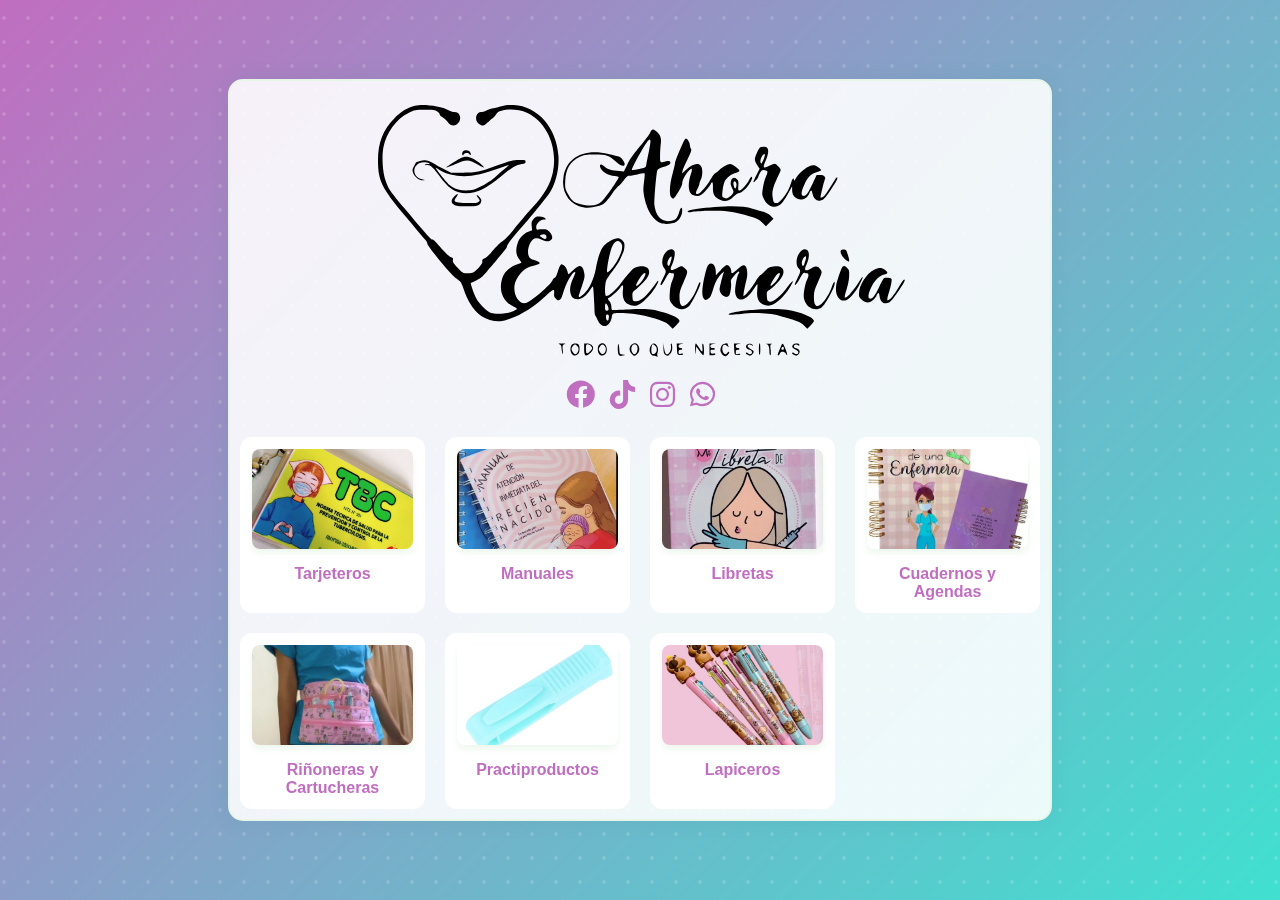
==== index.html @ b4ffddee "Add files via upload" ====
<!DOCTYPE html>
<html lang="es">
<head>
  <meta charset="UTF-8">
  <meta name="viewport" content="width=device-width, initial-scale=1.0">
  <title>Productos Creativos</title>
  <link rel="stylesheet" href="styles/styles.css">
  <!-- Iconos de FontAwesome para redes sociales -->
  <link rel="stylesheet" href="https://cdnjs.cloudflare.com/ajax/libs/font-awesome/6.0.0/css/all.min.css">
</head>
<body>
  <div class="container">
    <!-- Encabezado Principal -->
    <header>
      <img src="imagenes/logo2.svg" alt="Logo del Negocio" class="logo">
    </header>

    <!-- Iconos de Redes Sociales -->
    <div class="social-icons">
      <a href="https://facebook.com" target="_blank"><i class="fab fa-facebook"></i></a>
      <a href="https://tiktok.com" target="_blank"><i class="fab fa-tiktok"></i></a>
      <a href="https://instagram.com" target="_blank"><i class="fab fa-instagram"></i></a>
      <a href="https://wa.me/51965056239" target="_blank"><i class="fab fa-whatsapp"></i></a>
    </div>

    <!-- Botones de Productos -->
    <div class="product-buttons">
      <div class="product" onclick="window.location.href='tarjeteros/index.html'">
        <img src="imagenes/img_tarjetas/TBC.svg" alt="Tarjeteros">
        <p>Tarjeteros</p>
      </div>
      <div class="product" onclick="window.location.href='manuales/index.html'">
        <img src="imagenes/img_manuales/atencion_recien_nacido.svg" alt="Manuales">
        <p>Manuales</p>
      </div>
      <div class="product" onclick="window.location.href='libretas/index.html'">
        <img src="imagenes/img_libretas/enfermeria.svg" alt="Libretas">
        <p>Libretas</p>
      </div>
      <div class="product" onclick="window.location.href='cuadernos/index.html'">
        <img src="imagenes/img_cuaderno_y_agendas/apuntes_enfermera.svg" alt="Cuadernos y Agendas">
        <p>Cuadernos y Agendas</p>
      </div>
      <div class="product" onclick="window.location.href='cartucheras/index.html'">
        <img src="imagenes/img_riñoneras_y_cartucheras/rinonera.svg" alt="Riñoneras y Cartucheras">
        <p>Riñoneras y Cartucheras</p>
      </div>
      <div class="product" onclick="window.location.href='practiproductos/index.html'">
        <img src="imagenes/img_pratiproductos/rompeampollasTITI.svg" alt="Practiproductos">
        <p>Practiproductos</p>
      </div>
      <div class="product" onclick="window.location.href='lapiceros/index.html'">
        <img src="imagenes/img_lapiceros/lapicero_multicolor.svg" alt="Lapiceros">
        <p>Lapiceros</p>
      </div>
    </div>
  </div>
 
</body>
<script>
    // Obtén todos los productos
    const products = document.querySelectorAll('.product');

    // Escucha el movimiento del cursor sobre cada producto
    products.forEach(product => {
        product.addEventListener('mousemove', (e) => {
            const rect = product.getBoundingClientRect();
            const x = e.clientX - rect.left; // Posición X relativa al producto
            const y = e.clientY - rect.top;  // Posición Y relativa al producto

            // Cambia el color del borde LED según la posición del cursor
            product.style.setProperty('--led-color', `hsl(${(x / rect.width) * 360}, 100%, 50%)`);
        });

        product.addEventListener('mouseleave', () => {
            // Restablece el color del borde LED al salir
            product.style.setProperty('--led-color', '#40e0d0');
        });
    });
</script>
</html>
---- styles/styles.css ----
/* Estilos generales */
body {
  font-family: 'Arial', sans-serif;
  margin: 0;
  padding: 0;
  background: linear-gradient(135deg,  #c06ec0 0%, #40e0d0 100%);  /*Fondo degradado turquesa y lila */
  color: #2c3e3b;
  display: flex;
  justify-content: center;
  align-items: center;
  min-height: 100vh; /* Cubre toda la altura de la ventana */
  overflow-x: hidden; /* Evita el desplazamiento horizontal */
  overflow-y: auto; /* Permite el desplazamiento vertical */
}

/* Fondo interactivo con el cursor */
body::before {
  content: '';
  position: fixed; 
  top: 0;
  left: 0;
  width: 100%;
  height: 100%;
  background: radial-gradient(circle, rgba(255, 255, 255, 0.2) 10%, transparent 10.01%);
  background-size: 20px 20px;
  opacity: 0.5;
  z-index: 0;
  transition: transform 0.5s ease, opacity 0.5s ease;
}

body:hover::before {
  transform: scale(1.2);
  opacity: 0.8;
}

.container {
  text-align: center;
  background: rgba(255, 255, 255, 0.89); /* Fondo semi-transparente */
  padding: 10px;
  border-radius: 15px;
  box-shadow: 0 0 20px rgba(46, 113, 125, 0.1);
  max-width: 800px;
  width: 95%;
  margin: 20px auto; /* Centra el contenedor y añade margen superior e inferior */
  border: 2px solid #e8f5e9;
  position: relative;
  z-index: 1;
  animation: fadeIn 0.8s ease-in;
}

/* Encabezado */
header .logo {
  width: 68%;
  height: auto;
  margin-bottom: 5px;
  border-radius: 20%;
  padding: 2px;
  transition: transform 0.3s ease;
}

header .logo:hover {
  transform: rotate(-10deg); /* Gira el logo al hacer hover */
}

header h1 {
  font-size: 32px;
  margin: 0;
  color: #40e0d0;
  text-shadow: 1px 1px 2px rgba(76, 175, 80, 0.2);
  transition: color 0.3s ease;
}

header:hover h1 {
  color: #c06ec0; /* Cambia el color al hacer hover */
}

header p {
  font-size: 16px;
  color: #40e0d0;
  margin: 10px 0 25px;
  transition: color 0.3s ease;
}

header:hover p {
  color: #c06ec0; /* Cambia el color al hacer hover */
}

/* Iconos de Redes Sociales */
.social-icons {
  display: flex;
  justify-content: center; /* Centra horizontalmente */
  align-items: center; /* Centra verticalmente */
  gap: 15px;
}

.social-icons a {
  text-decoration: none;
  color: #c06ec0;
  font-size: 1.8rem; /* Tamaño más grande (2rem = 32px) */
  transition: all 0.3s;
}

.social-icons a:hover {
  color: #c06ec0; /* Cambia el color al hacer hover */
  transform: translateY(-5px); /* Eleva ligeramente el icono */
}

/* Botones de Productos */
.product-buttons {
  display: grid;
  grid-template-columns: repeat(auto-fit, minmax(160px, 1fr));
  gap: 20px;
  margin-top: 25px;
}

.product {
  cursor: pointer;
  text-align: center;
  transition: all 0.3s;
  background: #ffffff;
  border-radius: 12px;
  padding: 10px;
  border: 2px solid transparent;
  position: relative;
  overflow: hidden;
}

/* Efecto de borde LED */
.product::before {
  content: '';
  position: absolute;
  top: -2px;
  left: -2px;
  right: -2px;
  bottom: -2px;
  border: 2px solid transparent;
  border-radius: 12px;
  z-index: -1;
  transition: border-color 0.3s ease, box-shadow 0.3s ease;
}

.product:hover::before {
  border-color: #40e0d0; /* Color del borde LED */
  box-shadow: 0 0 10px #40e0d0, 0 0 20px #40e0d0, 0 0 30px #40e0d0; /* Efecto de neón */
}

.product img {
  width: 100%;
  height: 100px;
  object-fit: cover;
  border-radius: 8px;
  box-shadow: 0 4px 6px rgba(76, 175, 80, 0.1);
  transition: transform 0.3s, box-shadow 0.3s;
  position: relative;
  z-index: 1;
}

.product:hover img {
  transform: scale(1.1);
  box-shadow: 0 6px 12px rgba(76, 175, 80, 0.3);
}

.product p {
  font-size: 16px;
  margin: 12px 0 0;
  color: #c06ec0;
  font-weight: 600;
  transition: color 0.3s ease;
  position: relative;
  z-index: 1;
}

.product:hover p {
  color: #40e0d0; /* Cambia el color al hacer hover */
}

/* Animación de entrada */
@keyframes fadeIn {
  from { opacity: 0; transform: translateY(20px); }
  to { opacity: 1; transform: translateY(0); }
}
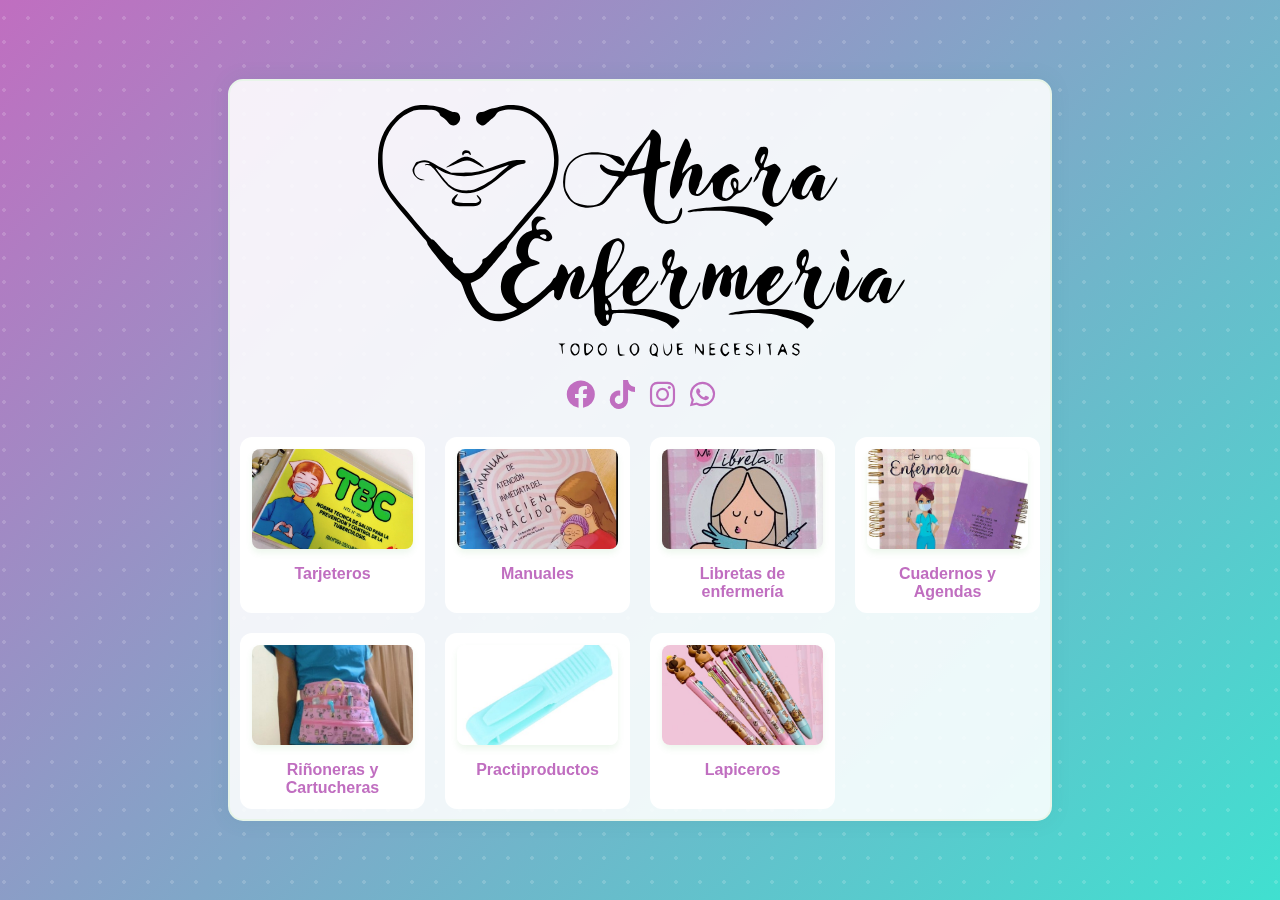
==== commit cd919d5a: "Add files via upload" ====
--- a/index.html
+++ b/index.html
@@ -35,7 +35,7 @@
       </div>
       <div class="product" onclick="window.location.href='libretas/index.html'">
         <img src="imagenes/img_libretas/enfermeria.svg" alt="Libretas">
-        <p>Libretas</p>
+        <p>Libretas de enfermería</p>
       </div>
       <div class="product" onclick="window.location.href='cuadernos/index.html'">
         <img src="imagenes/img_cuaderno_y_agendas/apuntes_enfermera.svg" alt="Cuadernos y Agendas">
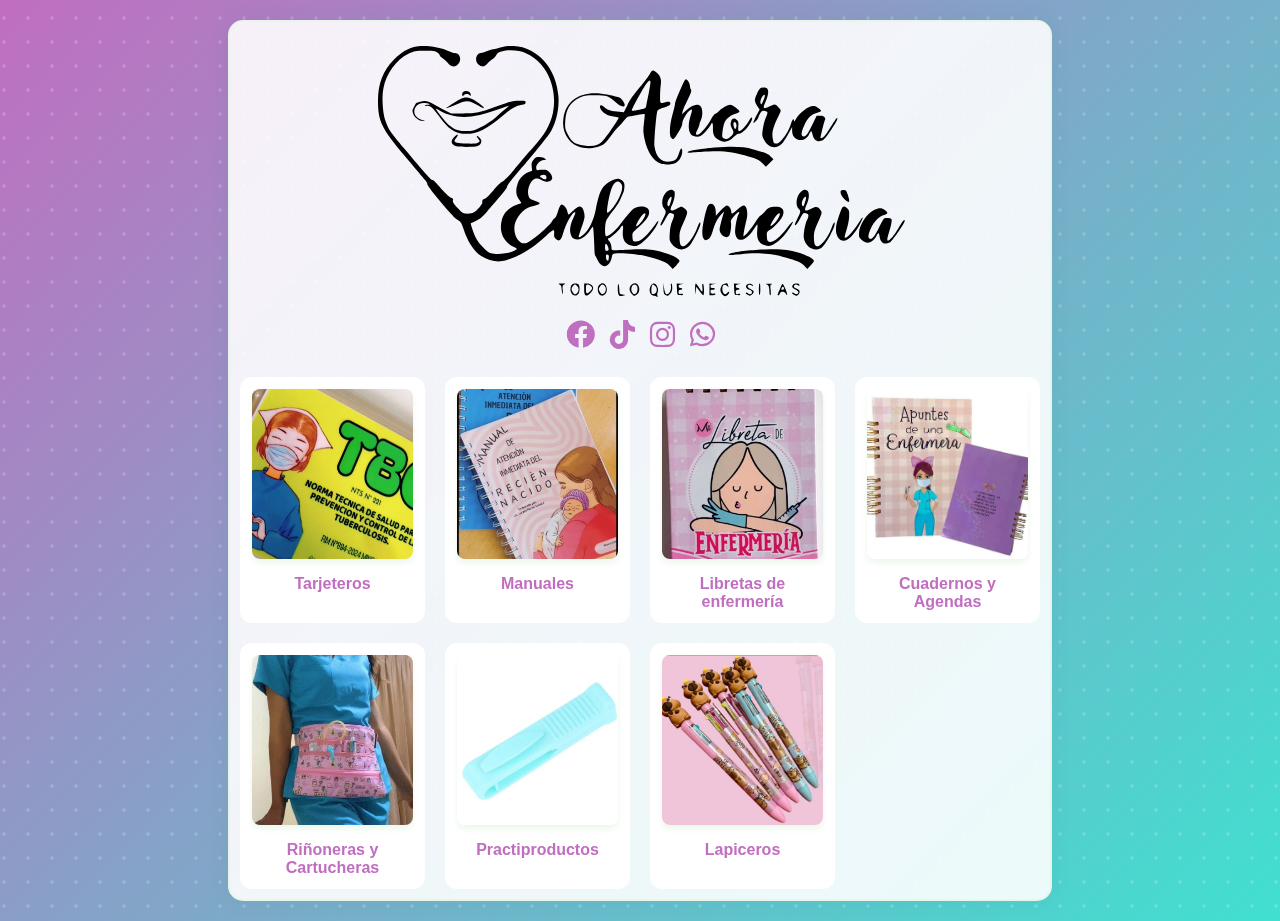
==== commit 695ab14a: "Add files via upload" ====
--- a/index.html
+++ b/index.html
@@ -17,10 +17,10 @@
 
     <!-- Iconos de Redes Sociales -->
     <div class="social-icons">
-      <a href="https://facebook.com" target="_blank"><i class="fab fa-facebook"></i></a>
-      <a href="https://tiktok.com" target="_blank"><i class="fab fa-tiktok"></i></a>
-      <a href="https://instagram.com" target="_blank"><i class="fab fa-instagram"></i></a>
-      <a href="https://wa.me/51965056239" target="_blank"><i class="fab fa-whatsapp"></i></a>
+      <a href="https://www.facebook.com/profile.php?id=100094384227927" target="_blank"><i class="fab fa-facebook"></i></a>
+      <a href="https://tiktok.com/@ahoraenfermeria" target="_blank"><i class="fab fa-tiktok"></i></a>
+      <a href="https://www.instagram.com/ahora.enfermeria/" target="_blank"><i class="fab fa-instagram"></i></a>
+      <a href="https://wa.me/c/51929125829" target="_blank"><i class="fab fa-whatsapp"></i></a>
     </div>
 
     <!-- Botones de Productos -->
--- a/styles/styles.css
+++ b/styles/styles.css
@@ -146,7 +146,7 @@
 
 .product img {
   width: 100%;
-  height: 100px;
+  height: 170px;
   object-fit: cover;
   border-radius: 8px;
   box-shadow: 0 4px 6px rgba(76, 175, 80, 0.1);
